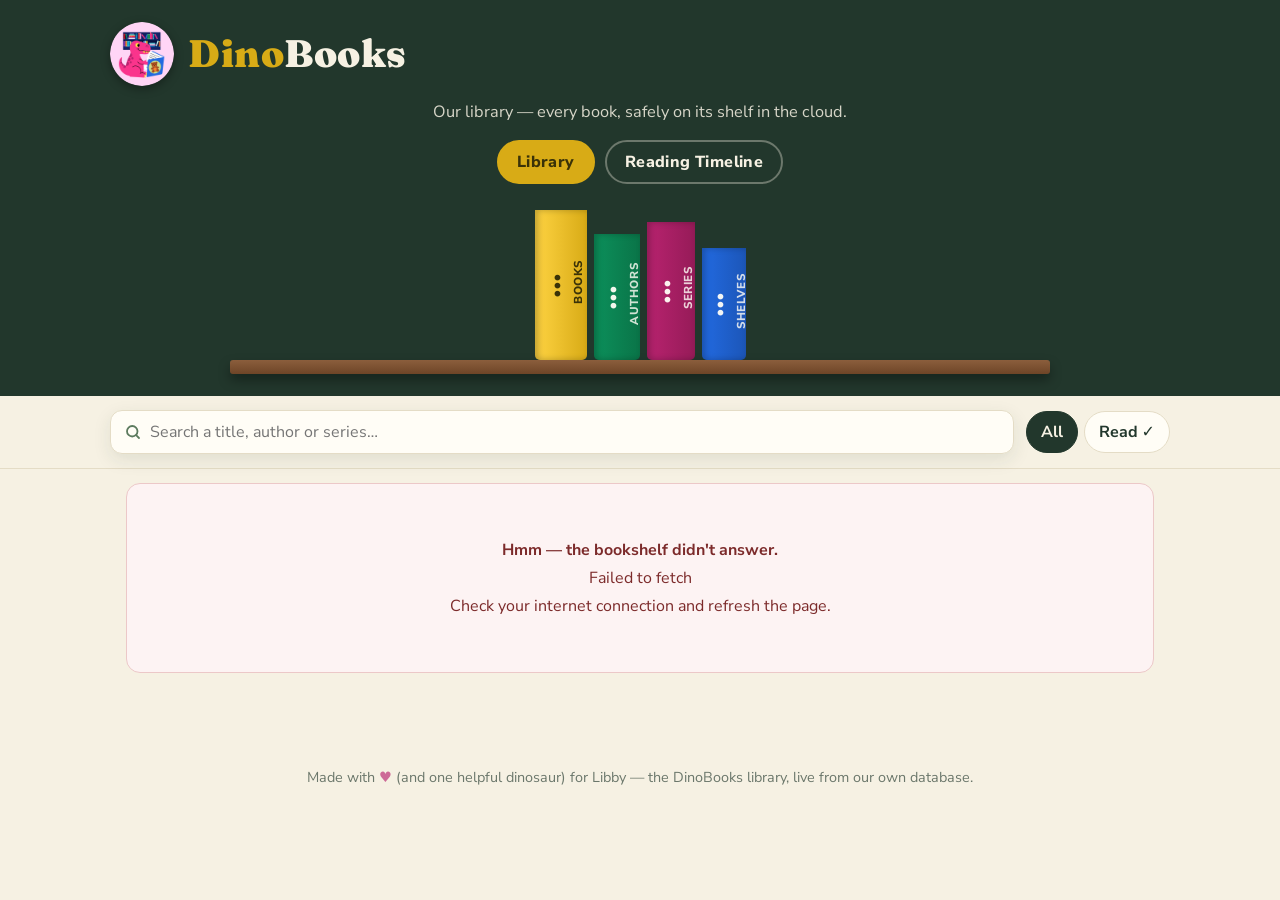
==== index.html @ 0a4b22f3 "Add files via upload First upload of Dino Books Website" ====
<!DOCTYPE html>
<html lang="en">
<head>
<meta charset="UTF-8">
<meta name="viewport" content="width=device-width, initial-scale=1.0">
<title>DinoBooks — Our Library</title>
<link rel="icon" type="image/png" href="assets/favicon.png">
<link rel="preconnect" href="https://fonts.googleapis.com">
<link href="https://fonts.googleapis.com/css2?family=Fraunces:opsz,wght@9..144,500;9..144,700;9..144,900&family=Nunito+Sans:wght@400;600;700;800&display=swap" rel="stylesheet">
<link rel="stylesheet" href="styles.css">
</head>
<body>

<header>
  <div class="brand">
    <img class="logo" alt="DinoBooks logo — a dinosaur reading" src="assets/logo.png">
    <h1><span class="dino">Dino</span>Books</h1>
  </div>
  <p class="tagline">Our library — every book, safely on its shelf in the cloud.</p>
  <nav class="sitenav">
    <a href="index.html" class="active">Library</a>
    <a href="timeline.html">Reading Timeline</a>
  </nav>
  <div class="spineshelf" aria-label="Library statistics">
    <div class="spine s1"><b id="stat-books">…</b><span>books</span></div>
    <div class="spine s2"><b id="stat-authors">…</b><span>authors</span></div>
    <div class="spine s3"><b id="stat-series">…</b><span>series</span></div>
    <div class="spine s4"><b id="stat-shelves">…</b><span>shelves</span></div>
  </div>
  <div class="shelfrail"></div>
  <div class="shelflip"></div>
</header>

<div class="controls">
  <div class="controls-inner">
    <div class="search">
      <svg viewBox="0 0 24 24" fill="none" stroke="currentColor" stroke-width="2.4" stroke-linecap="round"><circle cx="11" cy="11" r="7"/><path d="M20 20l-3.5-3.5"/></svg>
      <input id="q" type="search" placeholder="Search a title, author or series…" aria-label="Search books">
    </div>
    <div class="tabs" id="tabs" role="tablist">
      <button class="tab active" data-shelf="ALL">All</button>
      <button class="tab" data-shelf="READ">Read ✓</button>
    </div>
  </div>
</div>

<div class="count" id="count"></div>
<main class="grid" id="grid"></main>
<div class="empty" id="empty" style="display:none">No books match that — try a different word, or another shelf.</div>

<div class="overlay" id="overlay" role="dialog" aria-modal="true">
  <div class="modal">
    <button class="close" id="close" aria-label="Close">✕</button>
    <div class="modal-body" id="modalBody"></div>
  </div>
</div>

<footer>Made with <span class="heart">♥</span> (and one helpful dinosaur) for Libby — the DinoBooks library, live from our own database.</footer>

<script src="config.js"></script>
<script src="shared.js"></script>
<script>
const grid = document.getElementById('grid'), q = document.getElementById('q'),
      countEl = document.getElementById('count'), emptyEl = document.getElementById('empty'),
      tabsEl = document.getElementById('tabs');
let BOOKS = [], shelf = 'ALL';

function buildShelfTabs() {
  const names = [...new Set(BOOKS.flatMap(b => b.shelves))].sort();
  const readTab = tabsEl.querySelector('[data-shelf="READ"]');
  names.forEach(n => {
    const btn = document.createElement('button');
    btn.className = 'tab'; btn.dataset.shelf = n; btn.textContent = n;
    tabsEl.insertBefore(btn, readTab);
  });
  tabsEl.querySelectorAll('.tab').forEach(t => t.addEventListener('click', () => {
    tabsEl.querySelectorAll('.tab').forEach(x => x.classList.remove('active'));
    t.classList.add('active'); shelf = t.dataset.shelf; render();
  }));
}

function updateStats() {
  document.getElementById('stat-books').textContent = BOOKS.length;
  document.getElementById('stat-authors').textContent = new Set(BOOKS.flatMap(b => b.authors)).size;
  document.getElementById('stat-series').textContent = new Set(BOOKS.flatMap(b => b.series.map(s => s.name))).size;
  document.getElementById('stat-shelves').textContent = new Set(BOOKS.flatMap(b => b.shelves)).size;
}

function render() {
  const term = q.value.trim().toLowerCase();
  let shown = 0; grid.innerHTML = '';
  BOOKS.forEach(b => {
    if (shelf === 'READ' ? !b.isRead : (shelf !== 'ALL' && !b.shelves.includes(shelf))) return;
    if (term && !(b.title.toLowerCase().includes(term) || b.authorLine.toLowerCase().includes(term) || b.seriesLine.toLowerCase().includes(term))) return;
    shown++;
    const card = document.createElement('article');
    card.className = 'book'; card.tabIndex = 0; card.setAttribute('role', 'button');
    card.innerHTML = `${coverHTML(b)}<h3>${esc(b.title)}</h3><div class="auth">${esc(b.authorLine)}</div>${b.seriesLine ? `<div class="ser">${esc(b.seriesLine)}</div>` : ''}`;
    card.addEventListener('click', () => openModal(b));
    card.addEventListener('keydown', e => { if (e.key === 'Enter' || e.key === ' ') { e.preventDefault(); openModal(b); } });
    grid.appendChild(card);
  });
  countEl.textContent = shown === BOOKS.length ? `Showing all ${BOOKS.length} books` : `Showing ${shown} of ${BOOKS.length} books`;
  emptyEl.style.display = shown ? 'none' : 'block';
}

wireModal();
showLoading(grid);
fetchLibrary()
  .then(books => { BOOKS = books; updateStats(); buildShelfTabs(); render(); })
  .catch(err => showError(grid, err));
q.addEventListener('input', render);
</script>
</body>
</html>
---- styles.css ----
/* ============================================================
   DinoBooks — shared theme
   (warm paper, deep spruce, honey-gold, timber shelves)
   ============================================================ */
:root{
  --ink:#22372c;        /* deep spruce */
  --paper:#f6f1e3;      /* warm paper */
  --card:#fffdf6;
  --honey:#d8ab16;      /* honey-gold accent */
  --wood:#8b5e3c;       /* shelf timber */
  --wood-dark:#6e4527;
  --moss:#5c7a5e;
  --rose:#b8236f;
  --line:#e4dcc6;
  --shadow:0 6px 18px rgba(34,55,44,.10);
}
*{box-sizing:border-box;margin:0;padding:0}
html{scroll-behavior:smooth}
body{background:var(--paper);color:var(--ink);font-family:'Nunito Sans',system-ui,sans-serif;line-height:1.5}

/* ---------- header ---------- */
header{background:var(--ink);color:var(--paper);padding:22px 20px 0;overflow:hidden}
.brand{max-width:1060px;margin:0 auto;display:flex;align-items:center;gap:14px}
.brand .logo{height:64px;width:auto;border-radius:50%;filter:drop-shadow(0 3px 5px rgba(0,0,0,.35))}
.brand h1{font-family:'Fraunces',serif;font-weight:900;font-size:clamp(1.7rem,4vw,2.4rem);letter-spacing:.5px}
.brand h1 .dino{color:var(--honey)}
.tagline{max-width:1060px;margin:14px auto 0;text-align:center;opacity:.85;font-size:1.02rem}
@media (max-width:480px){.brand .logo{height:48px}}

/* ---------- site navigation ---------- */
.sitenav{max-width:1060px;margin:16px auto 0;display:flex;justify-content:center;gap:10px}
.sitenav a{color:var(--paper);text-decoration:none;font-weight:800;letter-spacing:.4px;
  padding:8px 18px;border-radius:999px;border:2px solid rgba(246,241,227,.35);transition:all .2s}
.sitenav a:hover{border-color:var(--honey);color:var(--honey)}
.sitenav a.active{background:var(--honey);border-color:var(--honey);color:#3a3208}

/* stats printed on book spines standing on a timber shelf */
.spineshelf{max-width:760px;margin:26px auto 0;display:flex;justify-content:center;align-items:flex-end;gap:7px;padding:0 8px}
.spine{border-radius:5px 5px 0 0;display:flex;flex-direction:column;justify-content:center;align-items:center;
  writing-mode:vertical-rl;transform:rotate(180deg);padding:14px 0;box-shadow:inset -3px 0 6px rgba(0,0,0,.25);
  font-weight:800;letter-spacing:.6px;color:rgba(255,253,246,.95);transition:transform .25s ease}
.spine:hover{transform:rotate(180deg) translateY(-6px)}
.spine b{font-family:'Fraunces',serif;font-size:1.5rem;font-weight:900}
.spine span{font-size:.72rem;text-transform:uppercase;opacity:.85;margin-top:6px}
.s1{height:150px;width:52px;background:linear-gradient(90deg,#d8ab16,#fed342);color:#3a3208}.s1 span{opacity:1}
.s2{height:126px;width:46px;background:linear-gradient(90deg,#0a7448,#0c905b)}
.s3{height:138px;width:48px;background:linear-gradient(90deg,#961b58,#b8236f)}
.s4{height:112px;width:44px;background:linear-gradient(90deg,#1c56b8,#226ae1)}
.shelfrail{height:14px;background:linear-gradient(180deg,var(--wood),var(--wood-dark));border-radius:3px;max-width:820px;margin:0 auto;box-shadow:0 6px 12px rgba(0,0,0,.35)}
.shelflip{height:22px}

/* ---------- controls ---------- */
.controls{position:sticky;top:0;z-index:20;background:color-mix(in srgb,var(--paper) 92%,transparent);backdrop-filter:blur(6px);border-bottom:1px solid var(--line);padding:14px 16px}
.controls-inner{max-width:1060px;margin:0 auto;display:flex;flex-wrap:wrap;gap:12px;align-items:center;justify-content:space-between}
.search{flex:1;min-width:230px;display:flex;align-items:center;gap:8px;background:var(--card);border:1.5px solid var(--line);border-radius:12px;padding:9px 13px;box-shadow:var(--shadow)}
.search svg{width:18px;height:18px;stroke:var(--moss);flex:none}
.search input{border:none;outline:none;background:transparent;font:inherit;width:100%;color:var(--ink)}
.tabs{display:flex;gap:6px;flex-wrap:wrap}
.tab{border:1.5px solid var(--line);background:var(--card);color:var(--ink);font:inherit;font-weight:700;
  padding:8px 14px;border-radius:999px;cursor:pointer;transition:all .18s}
.tab:hover{border-color:var(--honey)}
.tab.active{background:var(--ink);color:var(--paper);border-color:var(--ink)}

.count{max-width:1060px;margin:14px auto 4px;padding:0 16px;font-size:.92rem;opacity:.7}

/* ---------- book grid ---------- */
.grid{max-width:1060px;margin:10px auto 60px;padding:0 16px;display:grid;gap:26px 20px;
  grid-template-columns:repeat(auto-fill,minmax(150px,1fr))}
.book{cursor:pointer;outline-offset:4px}
.book:focus-visible{outline:3px solid var(--honey);border-radius:8px}
.cover{position:relative;aspect-ratio:2/3;border-radius:4px 8px 8px 4px;overflow:hidden;background:var(--card);
  box-shadow:0 5px 14px rgba(34,55,44,.22);transition:transform .22s ease,box-shadow .22s ease}
.book:hover .cover{transform:translateY(-5px) rotate(-.6deg);box-shadow:0 12px 22px rgba(34,55,44,.28)}
.cover img{width:100%;height:100%;object-fit:cover;display:block}
.cover .edge{position:absolute;inset:0 auto 0 0;width:7px;background:linear-gradient(90deg,rgba(0,0,0,.28),transparent)}
.noCover{width:100%;height:100%;display:flex;align-items:center;justify-content:center;text-align:center;
  padding:12px;color:#fffdf6;font-weight:800;font-size:.85rem;line-height:1.3}
.readtick{position:absolute;top:8px;right:-1px;background:var(--honey);color:#3a3208;font-size:.62rem;font-weight:900;
  letter-spacing:.5px;padding:3px 8px 3px 10px;border-radius:6px 0 0 6px;box-shadow:0 2px 5px rgba(0,0,0,.3)}
.book h3{margin-top:10px;font-size:.92rem;line-height:1.25;font-weight:800}
.book .auth{font-size:.8rem;opacity:.75;margin-top:2px}
.book .ser{font-size:.75rem;color:var(--moss);font-weight:700;margin-top:2px}
.empty{max-width:1060px;margin:40px auto;padding:0 16px;text-align:center;opacity:.65;font-size:1.05rem}

/* ---------- modal ---------- */
.overlay{position:fixed;inset:0;background:rgba(24,36,29,.55);backdrop-filter:blur(3px);display:none;z-index:50;
  align-items:center;justify-content:center;padding:18px}
.overlay.open{display:flex}
.modal{background:var(--card);max-width:760px;width:100%;max-height:88vh;overflow:auto;border-radius:16px;
  box-shadow:0 24px 60px rgba(0,0,0,.4);position:relative;padding:26px}
.close{position:sticky;top:0;float:right;border:none;background:var(--paper);width:34px;height:34px;border-radius:50%;
  cursor:pointer;font-size:1rem;font-weight:900;color:var(--ink);box-shadow:var(--shadow)}
.modal-body{display:grid;grid-template-columns:180px 1fr;gap:22px}
.modal-body .cover{max-width:180px}
@media (max-width:560px){.modal-body{grid-template-columns:1fr}.modal-body .cover{max-width:150px;margin:0 auto}}
.modal-info h2{font-family:'Fraunces',serif;font-weight:900;font-size:1.45rem;line-height:1.2}
.modal-info .by{margin-top:4px;opacity:.75;font-weight:700}
.pills{display:flex;flex-wrap:wrap;gap:6px;margin-top:12px}
.pill{font-size:.72rem;font-weight:800;letter-spacing:.4px;padding:4px 11px;border-radius:999px;background:var(--paper);border:1px solid var(--line)}
.shelfpill{background:var(--ink);color:var(--paper);border-color:var(--ink)}
.readpill{background:var(--honey);color:#3a3208;border-color:var(--honey)}
.ratepill{background:#fff7dd;border-color:#e1dcab}
.facts{margin-top:14px;display:grid;gap:5px;font-size:.9rem}
.desc{margin-top:14px;font-size:.9rem;line-height:1.55;opacity:.9}
.anth{margin-top:16px;background:var(--paper);border:1px solid var(--line);border-radius:12px;padding:14px 16px}
.anth h4{font-family:'Fraunces',serif;margin-bottom:8px}
.anth ol{padding-left:20px;display:grid;gap:4px;font-size:.88rem}

/* reading history inside modal */
.history{margin-top:16px;background:var(--paper);border:1px solid var(--line);border-radius:12px;padding:14px 16px}
.history h4{font-family:'Fraunces',serif;margin-bottom:8px}
.history ul{list-style:none;display:grid;gap:8px}
.history .when{font-weight:800;font-size:.86rem}
.history .revnotes{font-size:.86rem;opacity:.85;margin-top:2px;font-style:italic}
.stars{color:var(--honey);letter-spacing:2px;font-size:.95rem;margin-left:8px}

/* ---------- timeline page ---------- */
.tl-wrap{max-width:860px;margin:34px auto 60px;padding:0 16px}
.tl-intro{text-align:center;max-width:640px;margin:0 auto 30px;opacity:.8}
.tl-year{display:flex;align-items:center;gap:14px;margin:34px 0 18px}
.tl-year b{font-family:'Fraunces',serif;font-size:1.5rem;color:var(--wood-dark)}
.tl-year::before,.tl-year::after{content:"";height:3px;flex:1;background:linear-gradient(90deg,var(--wood),var(--wood-dark));border-radius:2px;opacity:.5}
.tl{position:relative;padding-left:34px}
.tl::before{content:"";position:absolute;left:12px;top:6px;bottom:6px;width:6px;border-radius:3px;
  background:linear-gradient(180deg,var(--wood),var(--wood-dark));box-shadow:0 0 0 3px rgba(139,94,60,.15)}
.tl-item{position:relative;display:flex;gap:16px;padding:12px 0 22px;cursor:pointer}
.tl-item::before{content:"";position:absolute;left:-29px;top:24px;width:16px;height:16px;border-radius:50%;
  background:var(--honey);border:3px solid var(--ink);box-shadow:0 0 0 3px var(--paper)}
.tl-item .cover{width:84px;flex:none}
.tl-card{background:var(--card);border:1px solid var(--line);border-radius:12px;box-shadow:var(--shadow);padding:14px 16px;flex:1;transition:transform .2s}
.tl-item:hover .tl-card{transform:translateX(4px)}
.tl-card h3{font-size:1.02rem;font-weight:800;line-height:1.25}
.tl-card .auth{font-size:.82rem;opacity:.75}
.tl-card .when{display:inline-block;margin-top:6px;font-size:.78rem;font-weight:800;background:var(--paper);
  border:1px solid var(--line);border-radius:999px;padding:3px 10px}
.tl-card .revnotes{margin-top:8px;font-size:.86rem;font-style:italic;opacity:.85}

/* undated "read shelf" strip */
.readshelf{margin-top:44px}
.readshelf h2{font-family:'Fraunces',serif;font-weight:900;font-size:1.35rem;text-align:center}
.readshelf p{text-align:center;opacity:.7;margin:6px 0 20px;font-size:.92rem}
.shelfrow{display:grid;grid-template-columns:repeat(auto-fill,minmax(110px,1fr));gap:18px 14px}
.shelfrow .book h3{font-size:.8rem}
.readshelf .shelfrail{margin-top:18px}

/* timeline empty state */
.tl-empty{max-width:560px;margin:20px auto 10px;background:var(--card);border:2px dashed var(--line);border-radius:16px;
  padding:30px 26px;text-align:center}
.tl-empty img{height:90px;border-radius:50%;margin-bottom:12px}
.tl-empty h3{font-family:'Fraunces',serif;font-weight:900;font-size:1.25rem}
.tl-empty p{opacity:.75;margin-top:8px;font-size:.95rem}

/* ---------- loading & error ---------- */
.loading{grid-column:1/-1;text-align:center;padding:60px 0}
.loading .bounce{height:96px;border-radius:50%;animation:bounce 1.1s infinite ease-in-out}
.loading p{margin-top:14px;opacity:.7;font-weight:700}
@keyframes bounce{0%,100%{transform:translateY(0)}50%{transform:translateY(-14px)}}
.loaderr{grid-column:1/-1;text-align:center;padding:50px 20px;background:#fdf3f3;border:1px solid #ecc8c8;border-radius:14px;color:#7c2a2a}
.loaderr p{margin:4px 0}

/* ---------- footer ---------- */
footer{text-align:center;padding:34px 16px 44px;font-size:.9rem;opacity:.65}
footer .heart{color:var(--rose)}
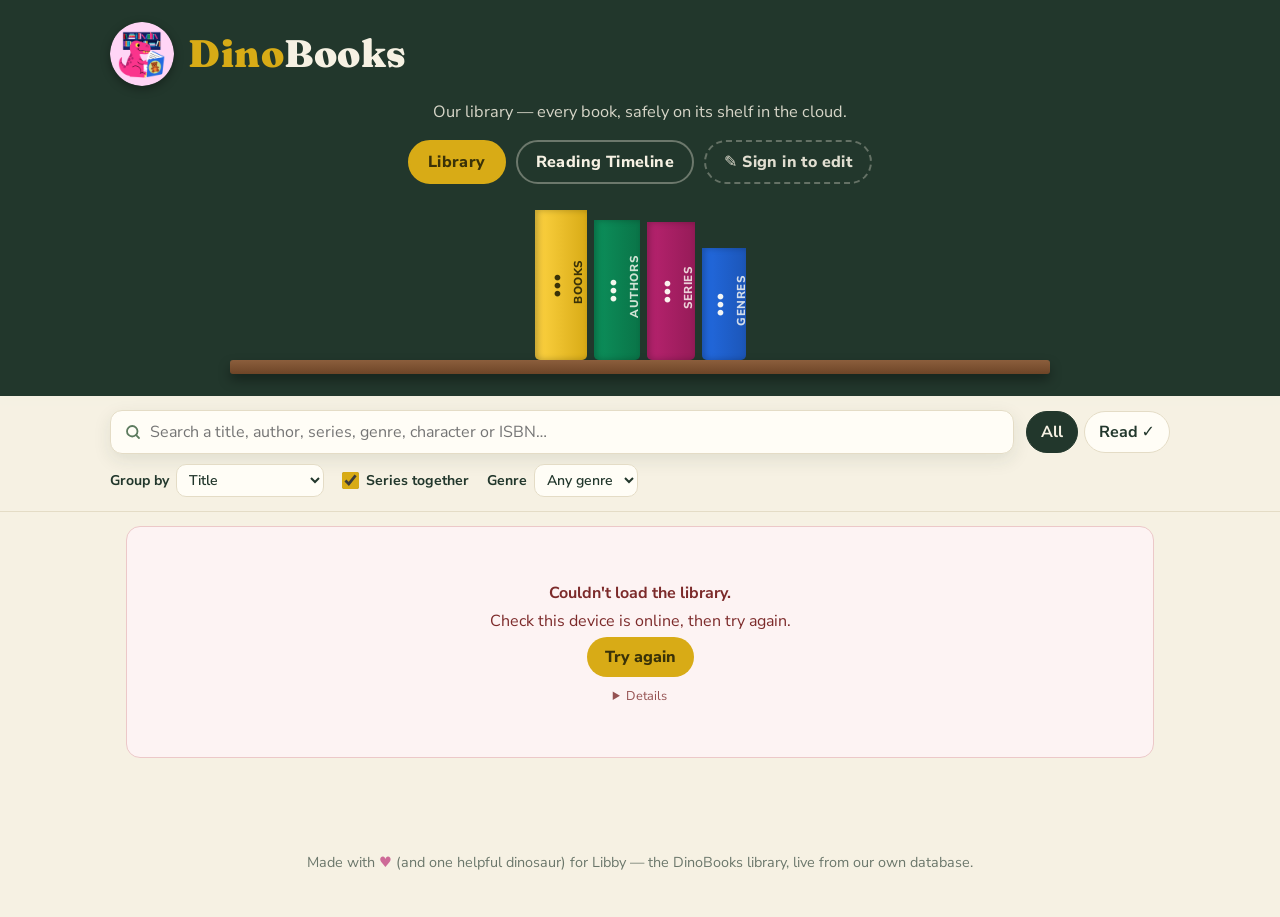
==== commit e4480b01: "Add files via upload" ====
--- a/index.html
+++ b/index.html
@@ -4,8 +4,10 @@
 <meta charset="UTF-8">
 <meta name="viewport" content="width=device-width, initial-scale=1.0">
 <title>DinoBooks — Our Library</title>
+<meta name="description" content="The DinoBooks library — every book on its shelf, live from our own database.">
 <link rel="icon" type="image/png" href="assets/favicon.png">
 <link rel="preconnect" href="https://fonts.googleapis.com">
+<link rel="preconnect" href="https://fonts.gstatic.com" crossorigin>
 <link href="https://fonts.googleapis.com/css2?family=Fraunces:opsz,wght@9..144,500;9..144,700;9..144,900&family=Nunito+Sans:wght@400;600;700;800&display=swap" rel="stylesheet">
 <link rel="stylesheet" href="styles.css">
 </head>
@@ -20,12 +22,13 @@
   <nav class="sitenav">
     <a href="index.html" class="active">Library</a>
     <a href="timeline.html">Reading Timeline</a>
+    <a href="app/" class="editlink" title="Opens the DinoBooks app in your browser. Signing in is needed to change anything.">✎ Sign in to edit</a>
   </nav>
   <div class="spineshelf" aria-label="Library statistics">
     <div class="spine s1"><b id="stat-books">…</b><span>books</span></div>
     <div class="spine s2"><b id="stat-authors">…</b><span>authors</span></div>
     <div class="spine s3"><b id="stat-series">…</b><span>series</span></div>
-    <div class="spine s4"><b id="stat-shelves">…</b><span>shelves</span></div>
+    <div class="spine s4"><b id="stat-genres">…</b><span>genres</span></div>
   </div>
   <div class="shelfrail"></div>
   <div class="shelflip"></div>
@@ -34,21 +37,38 @@
 <div class="controls">
   <div class="controls-inner">
     <div class="search">
-      <svg viewBox="0 0 24 24" fill="none" stroke="currentColor" stroke-width="2.4" stroke-linecap="round"><circle cx="11" cy="11" r="7"/><path d="M20 20l-3.5-3.5"/></svg>
-      <input id="q" type="search" placeholder="Search a title, author or series…" aria-label="Search books">
+      <svg viewBox="0 0 24 24" fill="none" stroke="currentColor" stroke-width="2.4" stroke-linecap="round" aria-hidden="true"><circle cx="11" cy="11" r="7"/><path d="M20 20l-3.5-3.5"/></svg>
+      <input id="q" type="search" placeholder="Search a title, author, series, genre, character or ISBN…" aria-label="Search books">
     </div>
-    <div class="tabs" id="tabs" role="tablist">
-      <button class="tab active" data-shelf="ALL">All</button>
-      <button class="tab" data-shelf="READ">Read ✓</button>
+    <div class="tabs" id="tabs" role="group" aria-label="Shelf">
+      <button class="tab active" data-shelf="ALL" aria-pressed="true">All</button>
+      <button class="tab" data-shelf="READ" aria-pressed="false">Read ✓</button>
     </div>
   </div>
+  <div class="controls-inner tools">
+    <label class="tool">Group by
+      <select id="grouping">
+        <option value="title">Title</option>
+        <option value="author">Author</option>
+        <option value="shelf">Shelf</option>
+        <option value="audience">Audience</option>
+        <option value="audienceShelf">Audience + Shelf</option>
+      </select>
+    </label>
+    <label class="tool check"><input type="checkbox" id="seriesToggle"> Series together</label>
+    <label class="tool">Genre
+      <select id="genreSel"><option value="">Any genre</option></select>
+    </label>
+    <button type="button" class="tool btnlink" id="collapseAll" hidden>Collapse all</button>
+  </div>
 </div>
 
-<div class="count" id="count"></div>
-<main class="grid" id="grid"></main>
+<div class="count" id="count" aria-live="polite"></div>
+<div class="genrenote" id="genreNote" hidden></div>
+<main class="library" id="library"></main>
 <div class="empty" id="empty" style="display:none">No books match that — try a different word, or another shelf.</div>
 
-<div class="overlay" id="overlay" role="dialog" aria-modal="true">
+<div class="overlay" id="overlay" role="dialog" aria-modal="true" aria-labelledby="modalTitle">
   <div class="modal">
     <button class="close" id="close" aria-label="Close">✕</button>
     <div class="modal-body" id="modalBody"></div>
@@ -60,56 +80,237 @@
 <script src="config.js"></script>
 <script src="shared.js"></script>
 <script>
-const grid = document.getElementById('grid'), q = document.getElementById('q'),
+const lib = document.getElementById('library'), q = document.getElementById('q'),
       countEl = document.getElementById('count'), emptyEl = document.getElementById('empty'),
-      tabsEl = document.getElementById('tabs');
-let BOOKS = [], shelf = 'ALL';
-
+      tabsEl = document.getElementById('tabs'), groupSel = document.getElementById('grouping'),
+      seriesToggle = document.getElementById('seriesToggle'), genreSel = document.getElementById('genreSel'),
+      collapseBtn = document.getElementById('collapseAll'), genreNote = document.getElementById('genreNote');
+
+const NO_SHELF = 'Unshelved', NO_AUDIENCE = 'Audience not set', NO_SERIES = 'No Series';
+
+let BOOKS = [], GENRES = new Map(), shelf = 'ALL', genre = '';
+let grouping = prefs.get('grouping', 'title');
+let breakOutSeries = prefs.get('series', 'on') === 'on';
+const collapsed = new Set();
+if (![...groupSel.options].some(o => o.value === grouping)) grouping = 'title';
+groupSel.value = grouping;
+seriesToggle.checked = breakOutSeries;
+
+/* ---------- filters ---------- */
 function buildShelfTabs() {
-  const names = [...new Set(BOOKS.flatMap(b => b.shelves))].sort();
+  const names = [...new Set(BOOKS.map(b => b.shelf).filter(Boolean))].sort();
   const readTab = tabsEl.querySelector('[data-shelf="READ"]');
   names.forEach(n => {
     const btn = document.createElement('button');
-    btn.className = 'tab'; btn.dataset.shelf = n; btn.textContent = n;
+    btn.className = 'tab'; btn.dataset.shelf = n; btn.textContent = n; btn.setAttribute('aria-pressed', 'false');
     tabsEl.insertBefore(btn, readTab);
   });
   tabsEl.querySelectorAll('.tab').forEach(t => t.addEventListener('click', () => {
-    tabsEl.querySelectorAll('.tab').forEach(x => x.classList.remove('active'));
-    t.classList.add('active'); shelf = t.dataset.shelf; render();
+    tabsEl.querySelectorAll('.tab').forEach(x => { x.classList.remove('active'); x.setAttribute('aria-pressed', 'false'); });
+    t.classList.add('active'); t.setAttribute('aria-pressed', 'true');
+    shelf = t.dataset.shelf; render();
   }));
+}
+
+function buildGenreSelect() {
+  GENRES = new Map();
+  BOOKS.forEach(b => b.genres.forEach(g => {
+    const e = GENRES.get(g.tag) || { ...g, count: 0 };
+    e.count++; GENRES.set(g.tag, e);
+  }));
+  [...GENRES.values()].sort((a, b) => a.tag.localeCompare(b.tag)).forEach(g => {
+    const o = document.createElement('option');
+    o.value = g.tag; o.textContent = `${g.tag} (${g.count})`;
+    genreSel.appendChild(o);
+  });
+}
+
+/* Called from a genre pill in the book's detail. */
+window.filterByGenre = function (tag) {
+  genre = GENRES.has(tag) ? tag : '';
+  genreSel.value = genre;
+  render();
+  lib.scrollIntoView({ behavior: 'smooth', block: 'start' });
+};
+
+function showGenreNote() {
+  if (!genre) { genreNote.hidden = true; return; }
+  const g = GENRES.get(genre);
+  genreNote.innerHTML = `<span><b>${esc(genre)}</b>${g && g.definition ? ` — ${esc(g.definition)}` : ''}</span>
+    <button type="button" class="chipx" aria-label="Clear the genre filter">✕ Clear</button>`;
+  genreNote.querySelector('.chipx').addEventListener('click', () => { genre = ''; genreSel.value = ''; render(); });
+  genreNote.hidden = false;
+}
+
+function matches(b, term) {
+  if (shelf === 'READ' ? !b.isRead : (shelf !== 'ALL' && b.shelf !== shelf)) return false;
+  if (genre && !b.genres.some(g => g.tag === genre)) return false;
+  if (!term) return true;
+  const digits = term.replace(/[^0-9x]/gi, '');
+  return b.title.toLowerCase().includes(term)
+      || b.authorLine.toLowerCase().includes(term)
+      || b.seriesLine.toLowerCase().includes(term)
+      || b.genres.some(g => g.tag.toLowerCase().includes(term))
+      || b.characters.some(c => c.toLowerCase().includes(term))
+      || (digits.length >= 4 && b.isbn && b.isbn.toLowerCase().replace(/[^0-9x]/g, '').includes(digits));
+}
+
+/* ---------- grouping (the app's rules) ---------- */
+const audienceRank = a => { const i = AUDIENCES.indexOf(a); return i === -1 ? AUDIENCES.length : i; };
+const shelfCompare = (a, b) => a === NO_SHELF ? (b === NO_SHELF ? 0 : 1) : b === NO_SHELF ? -1 : a.localeCompare(b);
+
+function groupBooks(list) {
+  const bucket = keyOf => {
+    const m = new Map();
+    list.forEach(b => { const k = keyOf(b); if (!m.has(k)) m.set(k, []); m.get(k).push(b); });
+    return m;
+  };
+  switch (grouping) {
+    case 'author':
+      return [{ label: null, books: list.slice().sort((a, b) =>
+        (a.authorSort || '￿').localeCompare(b.authorSort || '￿')) }];
+    case 'shelf': {
+      const m = bucket(b => b.shelf || NO_SHELF);
+      return [...m.keys()].sort(shelfCompare).map(k => ({ label: k, books: m.get(k) }));
+    }
+    case 'audience': {
+      const m = bucket(b => b.audience || NO_AUDIENCE);
+      return [...m.keys()].sort((a, b) => audienceRank(a) - audienceRank(b)).map(k => ({ label: k, books: m.get(k) }));
+    }
+    case 'audienceShelf': {
+      const m = bucket(b => `${b.audience || NO_AUDIENCE}|${b.shelf || NO_SHELF}`);
+      return [...m.keys()].sort((x, y) => {
+        const [ax, sx] = x.split('|'), [ay, sy] = y.split('|');
+        return (audienceRank(ax) - audienceRank(ay)) || shelfCompare(sx, sy);
+      }).map(k => {
+        const [a, s] = k.split('|');
+        const label = [a !== NO_AUDIENCE ? a : '', s !== NO_SHELF ? s : ''].filter(Boolean).join(' ') || 'Unsorted';
+        return { label, books: m.get(k) };
+      });
+    }
+    default:
+      return [{ label: null, books: list }];
+  }
+}
+
+/* One section split into its series, standalone books last. A section with
+   no series at all gets no band — "No Series" over everything is noise. */
+function seriesRuns(books) {
+  if (!breakOutSeries) return [{ label: null, books }];
+  const m = new Map();
+  books.forEach(b => {
+    const k = b.series[0] ? b.series[0].name : NO_SERIES;
+    if (!m.has(k)) m.set(k, []); m.get(k).push(b);
+  });
+  if (m.size === 1 && m.has(NO_SERIES)) return [{ label: null, books }];
+  return [...m.keys()]
+    .sort((a, b) => a === NO_SERIES ? (b === NO_SERIES ? 0 : 1) : b === NO_SERIES ? -1 : a.localeCompare(b))
+    .map(k => ({
+      label: k,
+      books: k === NO_SERIES ? m.get(k)
+        : m.get(k).slice().sort((x, y) => seriesNumberCompare(x.series[0].number, y.series[0].number) || x.title.localeCompare(y.title))
+    }));
+}
+
+/* ---------- drawing ---------- */
+function cardFor(b) {
+  const card = document.createElement('article');
+  card.className = 'book'; card.tabIndex = 0; card.setAttribute('role', 'button');
+  card.setAttribute('aria-label', `${b.title}${b.authorLine ? ', by ' + b.authorLine : ''}`);
+  card.innerHTML = `${coverHTML(b)}<h3>${esc(b.title)}</h3><div class="auth">${esc(b.authorLine)}</div>${b.seriesLine ? `<div class="ser">${esc(b.seriesLine)}</div>` : ''}`;
+  activate(card, () => openModal(b));
+  return card;
+}
+
+function gridOf(books) {
+  const grid = document.createElement('div');
+  grid.className = 'grid';
+  books.forEach(b => grid.appendChild(cardFor(b)));
+  return grid;
+}
+
+function render() {
+  const term = q.value.trim().toLowerCase();
+  const list = BOOKS.filter(b => matches(b, term));
+  const searching = term.length > 0;
+  const groups = groupBooks(list);
+  lib.innerHTML = '';
+
+  groups.forEach(group => {
+    const section = document.createElement('section');
+    section.className = 'libsection';
+    const shut = group.label && !searching && collapsed.has(group.label);
+    if (group.label) {
+      const head = document.createElement('button');
+      head.type = 'button';
+      head.className = 'sectionhead';
+      head.setAttribute('aria-expanded', String(!shut));
+      head.innerHTML = woodShelfHTML(group.label,
+        `<span class="shelfcount">${group.books.length}</span><span class="chev" aria-hidden="true">${shut ? '▸' : '▾'}</span>`);
+      head.addEventListener('click', () => {
+        if (!collapsed.delete(group.label)) collapsed.add(group.label);
+        render();
+      });
+      section.appendChild(head);
+    }
+    if (!shut) {
+      seriesRuns(group.books).forEach(run => {
+        if (run.label) {
+          const band = document.createElement('div');
+          band.className = 'seriesband' + (run.label === NO_SERIES ? ' standalone' : '');
+          band.innerHTML = `<span>${esc(run.label)}</span><i>${run.books.length}</i>`;
+          section.appendChild(band);
+        }
+        section.appendChild(gridOf(run.books));
+      });
+    }
+    lib.appendChild(section);
+  });
+
+  const hasSections = groups.some(g => g.label);
+  collapseBtn.hidden = !hasSections || searching;
+  collapseBtn.textContent = collapsed.size ? 'Open all' : 'Collapse all';
+  countEl.textContent = list.length === BOOKS.length
+    ? `Showing all ${BOOKS.length} books`
+    : `Showing ${list.length} of ${BOOKS.length} books`;
+  emptyEl.style.display = list.length ? 'none' : 'block';
+  showGenreNote();
 }
 
 function updateStats() {
   document.getElementById('stat-books').textContent = BOOKS.length;
   document.getElementById('stat-authors').textContent = new Set(BOOKS.flatMap(b => b.authors)).size;
   document.getElementById('stat-series').textContent = new Set(BOOKS.flatMap(b => b.series.map(s => s.name))).size;
-  document.getElementById('stat-shelves').textContent = new Set(BOOKS.flatMap(b => b.shelves)).size;
-}
-
-function render() {
-  const term = q.value.trim().toLowerCase();
-  let shown = 0; grid.innerHTML = '';
-  BOOKS.forEach(b => {
-    if (shelf === 'READ' ? !b.isRead : (shelf !== 'ALL' && !b.shelves.includes(shelf))) return;
-    if (term && !(b.title.toLowerCase().includes(term) || b.authorLine.toLowerCase().includes(term) || b.seriesLine.toLowerCase().includes(term))) return;
-    shown++;
-    const card = document.createElement('article');
-    card.className = 'book'; card.tabIndex = 0; card.setAttribute('role', 'button');
-    card.innerHTML = `${coverHTML(b)}<h3>${esc(b.title)}</h3><div class="auth">${esc(b.authorLine)}</div>${b.seriesLine ? `<div class="ser">${esc(b.seriesLine)}</div>` : ''}`;
-    card.addEventListener('click', () => openModal(b));
-    card.addEventListener('keydown', e => { if (e.key === 'Enter' || e.key === ' ') { e.preventDefault(); openModal(b); } });
-    grid.appendChild(card);
-  });
-  countEl.textContent = shown === BOOKS.length ? `Showing all ${BOOKS.length} books` : `Showing ${shown} of ${BOOKS.length} books`;
-  emptyEl.style.display = shown ? 'none' : 'block';
-}
-
+  document.getElementById('stat-genres').textContent = GENRES.size;
+}
+
+/* ---------- wiring ---------- */
+groupSel.addEventListener('change', () => { grouping = groupSel.value; prefs.set('grouping', grouping); collapsed.clear(); render(); });
+seriesToggle.addEventListener('change', () => { breakOutSeries = seriesToggle.checked; prefs.set('series', breakOutSeries ? 'on' : 'off'); render(); });
+genreSel.addEventListener('change', () => { genre = genreSel.value; render(); });
+collapseBtn.addEventListener('click', () => {
+  if (collapsed.size) collapsed.clear();
+  else groupBooks(BOOKS).forEach(g => g.label && collapsed.add(g.label));
+  render();
+});
+let typing;
+q.addEventListener('input', () => { clearTimeout(typing); typing = setTimeout(render, 120); });
+
+function load() {
+  showLoading(lib);
+  fetchLibrary()
+    .then(books => {
+      BOOKS = books;
+      buildGenreSelect(); updateStats(); buildShelfTabs();
+      // A genre link from the Timeline page arrives as #genre=Tag.
+      const h = decodeURIComponent((location.hash.match(/genre=([^&]+)/) || [])[1] || '');
+      if (h && GENRES.has(h)) { genre = h; genreSel.value = h; }
+      render();
+    })
+    .catch(err => showError(lib, err, load));
+}
 wireModal();
-showLoading(grid);
-fetchLibrary()
-  .then(books => { BOOKS = books; updateStats(); buildShelfTabs(); render(); })
-  .catch(err => showError(grid, err));
-q.addEventListener('input', render);
+load();
 </script>
 </body>
 </html>
--- a/styles.css
+++ b/styles.css
@@ -17,6 +17,9 @@
 *{box-sizing:border-box;margin:0;padding:0}
 html{scroll-behavior:smooth}
 body{background:var(--paper);color:var(--ink);font-family:'Nunito Sans',system-ui,sans-serif;line-height:1.5}
+body.noscroll{overflow:hidden}
+[hidden]{display:none!important}
+button{font:inherit;color:inherit}
 
 /* ---------- header ---------- */
 header{background:var(--ink);color:var(--paper);padding:22px 20px 0;overflow:hidden}
@@ -28,22 +31,24 @@
 @media (max-width:480px){.brand .logo{height:48px}}
 
 /* ---------- site navigation ---------- */
-.sitenav{max-width:1060px;margin:16px auto 0;display:flex;justify-content:center;gap:10px}
+.sitenav{max-width:1060px;margin:16px auto 0;display:flex;flex-wrap:wrap;justify-content:center;gap:10px}
 .sitenav a{color:var(--paper);text-decoration:none;font-weight:800;letter-spacing:.4px;
   padding:8px 18px;border-radius:999px;border:2px solid rgba(246,241,227,.35);transition:all .2s}
 .sitenav a:hover{border-color:var(--honey);color:var(--honey)}
 .sitenav a.active{background:var(--honey);border-color:var(--honey);color:#3a3208}
+.sitenav a.editlink{border-style:dashed;opacity:.9}
+.sitenav a.editlink:hover{opacity:1}
 
 /* stats printed on book spines standing on a timber shelf */
 .spineshelf{max-width:760px;margin:26px auto 0;display:flex;justify-content:center;align-items:flex-end;gap:7px;padding:0 8px}
 .spine{border-radius:5px 5px 0 0;display:flex;flex-direction:column;justify-content:center;align-items:center;
-  writing-mode:vertical-rl;transform:rotate(180deg);padding:14px 0;box-shadow:inset -3px 0 6px rgba(0,0,0,.25);
+  writing-mode:vertical-rl;transform:rotate(180deg);padding:8px 0;box-shadow:inset -3px 0 6px rgba(0,0,0,.25);
   font-weight:800;letter-spacing:.6px;color:rgba(255,253,246,.95);transition:transform .25s ease}
 .spine:hover{transform:rotate(180deg) translateY(-6px)}
 .spine b{font-family:'Fraunces',serif;font-size:1.5rem;font-weight:900}
-.spine span{font-size:.72rem;text-transform:uppercase;opacity:.85;margin-top:6px}
+.spine span{font-size:.72rem;text-transform:uppercase;opacity:.85;margin-top:6px;white-space:nowrap}
 .s1{height:150px;width:52px;background:linear-gradient(90deg,#d8ab16,#fed342);color:#3a3208}.s1 span{opacity:1}
-.s2{height:126px;width:46px;background:linear-gradient(90deg,#0a7448,#0c905b)}
+.s2{height:140px;width:46px;background:linear-gradient(90deg,#0a7448,#0c905b)}
 .s3{height:138px;width:48px;background:linear-gradient(90deg,#961b58,#b8236f)}
 .s4{height:112px;width:44px;background:linear-gradient(90deg,#1c56b8,#226ae1)}
 .shelfrail{height:14px;background:linear-gradient(180deg,var(--wood),var(--wood-dark));border-radius:3px;max-width:820px;margin:0 auto;box-shadow:0 6px 12px rgba(0,0,0,.35)}
@@ -90,17 +95,26 @@
   box-shadow:0 24px 60px rgba(0,0,0,.4);position:relative;padding:26px}
 .close{position:sticky;top:0;float:right;border:none;background:var(--paper);width:34px;height:34px;border-radius:50%;
   cursor:pointer;font-size:1rem;font-weight:900;color:var(--ink);box-shadow:var(--shadow)}
-.modal-body{display:grid;grid-template-columns:180px 1fr;gap:22px}
-.modal-body .cover{max-width:180px}
-@media (max-width:560px){.modal-body{grid-template-columns:1fr}.modal-body .cover{max-width:150px;margin:0 auto}}
+.modal-body{display:grid;grid-template-columns:200px 1fr;gap:24px}
+.modal-body.single{display:block}
+.modal-cover .cover{max-width:200px;border-radius:4px 8px 0 0}
+.modal-cover .woodshelf{margin:0 -6px}
+@media (max-width:600px){.modal{padding:20px 16px}.modal-body{grid-template-columns:1fr}.modal-cover{max-width:230px;width:100%;margin:0 auto}.modal-cover .cover{max-width:160px;margin:0 auto}}
 .modal-info h2{font-family:'Fraunces',serif;font-weight:900;font-size:1.45rem;line-height:1.2}
 .modal-info .by{margin-top:4px;opacity:.75;font-weight:700}
 .pills{display:flex;flex-wrap:wrap;gap:6px;margin-top:12px}
 .pill{font-size:.72rem;font-weight:800;letter-spacing:.4px;padding:4px 11px;border-radius:999px;background:var(--paper);border:1px solid var(--line)}
+button.genrepill{cursor:pointer;text-decoration:underline dotted rgba(34,55,44,.45);text-underline-offset:3px;transition:all .15s}
+button.genrepill:hover{border-color:var(--honey)}
+button.genrepill.on{background:var(--ink);color:var(--paper);border-color:var(--ink);text-decoration:none}
 .shelfpill{background:var(--ink);color:var(--paper);border-color:var(--ink)}
 .readpill{background:var(--honey);color:#3a3208;border-color:var(--honey)}
 .ratepill{background:#fff7dd;border-color:#e1dcab}
-.facts{margin-top:14px;display:grid;gap:5px;font-size:.9rem}
+.facts{margin-top:14px;display:grid;gap:6px;font-size:.9rem}
+.fact{display:grid;grid-template-columns:150px 1fr;gap:10px}
+.fact b{opacity:.7;font-weight:700}
+.fact a{color:var(--moss);font-weight:700;margin-left:6px}
+@media (max-width:420px){.fact{grid-template-columns:1fr;gap:0}}
 .desc{margin-top:14px;font-size:.9rem;line-height:1.55;opacity:.9}
 .anth{margin-top:16px;background:var(--paper);border:1px solid var(--line);border-radius:12px;padding:14px 16px}
 .anth h4{font-family:'Fraunces',serif;margin-bottom:8px}
@@ -123,12 +137,15 @@
 .tl{position:relative;padding-left:34px}
 .tl::before{content:"";position:absolute;left:12px;top:6px;bottom:6px;width:6px;border-radius:3px;
   background:linear-gradient(180deg,var(--wood),var(--wood-dark));box-shadow:0 0 0 3px rgba(139,94,60,.15)}
-.tl-item{position:relative;display:flex;gap:16px;padding:12px 0 22px;cursor:pointer}
+.tl-item{position:relative;display:flex;gap:16px;padding:12px 0 22px}
+.tl-cover,.tl-card{cursor:pointer;outline-offset:4px}
+.tl-cover:focus-visible,.tl-card:focus-visible{outline:3px solid var(--honey);border-radius:10px}
+.tl-cover:hover .cover{transform:translateY(-4px) rotate(-.6deg);box-shadow:0 12px 22px rgba(34,55,44,.28)}
 .tl-item::before{content:"";position:absolute;left:-29px;top:24px;width:16px;height:16px;border-radius:50%;
   background:var(--honey);border:3px solid var(--ink);box-shadow:0 0 0 3px var(--paper)}
-.tl-item .cover{width:84px;flex:none}
+.tl-cover{width:84px;flex:none}
 .tl-card{background:var(--card);border:1px solid var(--line);border-radius:12px;box-shadow:var(--shadow);padding:14px 16px;flex:1;transition:transform .2s}
-.tl-item:hover .tl-card{transform:translateX(4px)}
+.tl-card:hover{transform:translateX(4px)}
 .tl-card h3{font-size:1.02rem;font-weight:800;line-height:1.25}
 .tl-card .auth{font-size:.82rem;opacity:.75}
 .tl-card .when{display:inline-block;margin-top:6px;font-size:.78rem;font-weight:800;background:var(--paper);
@@ -161,3 +178,83 @@
 /* ---------- footer ---------- */
 footer{text-align:center;padding:34px 16px 44px;font-size:.9rem;opacity:.65}
 footer .heart{color:var(--rose)}
+
+/* ============================================================
+   Added in the September 2026 refresh
+   ============================================================ */
+
+/* ---------- second control row ---------- */
+.controls-inner.tools{margin-top:10px;justify-content:flex-start;gap:10px 18px;font-size:.88rem}
+.tool{display:flex;align-items:center;gap:7px;font-weight:700}
+.tool select{font:inherit;font-weight:600;color:var(--ink);background:var(--card);border:1.5px solid var(--line);
+  border-radius:10px;padding:5px 8px;max-width:210px}
+.tool select:focus-visible,.tool input:focus-visible,.btnlink:focus-visible,.tab:focus-visible{outline:3px solid var(--honey);outline-offset:2px}
+.tool.check input{width:17px;height:17px;accent-color:var(--honey)}
+.btnlink{background:none;border:none;cursor:pointer;color:var(--moss);text-decoration:underline;padding:4px 2px}
+/* On a phone the controls are too tall to follow you down the page. */
+@media (max-width:700px){.controls{position:static;padding:10px 12px}.controls-inner.tools{gap:8px 14px}}
+
+.genrenote{max-width:1028px;margin:6px auto 0;padding:10px 14px;background:var(--card);border:1px solid var(--line);
+  border-left:5px solid var(--honey);border-radius:10px;display:flex;gap:12px;align-items:center;justify-content:space-between;font-size:.9rem}
+@media (max-width:1060px){.genrenote{margin:6px 16px 0}}
+.chipx{flex:none;border:1.5px solid var(--line);background:var(--paper);border-radius:999px;padding:4px 12px;font-weight:800;cursor:pointer}
+.chipx:hover{border-color:var(--honey)}
+
+/* ---------- library sections ---------- */
+.library{max-width:1060px;margin:10px auto 60px;padding:0 16px}
+.library .grid{max-width:none;margin:10px 0 30px;padding:0}
+.libsection+.libsection{margin-top:10px}
+.sectionhead{display:block;width:100%;border:none;background:none;padding:0;margin:18px 0 6px;cursor:pointer;text-align:left}
+.sectionhead:focus-visible{outline:3px solid var(--honey);outline-offset:3px;border-radius:4px}
+.shelfcount{position:absolute;right:44px;top:50%;transform:translateY(-50%);font-weight:800;font-size:.75rem;
+  background:rgba(46,27,14,.28);color:#f3dcc0;padding:2px 9px;border-radius:999px}
+.chev{position:absolute;right:16px;top:50%;transform:translateY(-50%);color:#f3dcc0;font-size:.9rem}
+
+.seriesband{display:flex;align-items:center;gap:10px;margin:18px 0 0;color:var(--moss);font-weight:800;font-size:.9rem}
+.seriesband::after{content:"";flex:1;height:2px;background:linear-gradient(90deg,rgba(92,122,94,.45),transparent)}
+.seriesband i{font-style:normal;font-size:.72rem;background:rgba(92,122,94,.14);border-radius:999px;padding:1px 8px}
+.seriesband.standalone{color:rgba(34,55,44,.55)}
+
+/* ---------- the app's WoodShelf: a plank with the label cut in ---------- */
+.woodshelf{position:relative}
+.woodshelf .plank{position:relative;padding:7px 70px;text-align:center;border-radius:3px 3px 0 0;
+  background:
+    repeating-linear-gradient(178deg,transparent 0 9px,rgba(60,35,18,.08) 9px 10px,transparent 10px 17px,rgba(255,225,190,.06) 17px 18px),
+    linear-gradient(180deg,#9e6e48,var(--wood) 55%,#7a4e30)}
+.modal-cover .woodshelf .plank{padding:6px 10px}
+.woodshelf .plank-edge{height:7px;background:linear-gradient(180deg,var(--wood-dark),#4a2e19);border-radius:0 0 3px 3px;
+  box-shadow:0 7px 12px rgba(0,0,0,.28)}
+.engraved{font-family:'Fraunces',serif;font-weight:700;text-transform:uppercase;letter-spacing:3px;font-size:1rem;
+  color:#5a3a20;text-shadow:0 -1.2px 1.5px rgba(46,27,14,.7),0 1.4px 1.2px rgba(206,158,108,.6)}
+.modal-cover .engraved{font-size:.78rem;letter-spacing:1.6px}
+@media (max-width:480px){.sectionhead .plank{padding:7px 64px 7px 14px;text-align:left}.sectionhead .engraved{letter-spacing:1.5px;font-size:.85rem}}
+
+/* ---------- book detail additions ---------- */
+.readbanner{display:inline-flex;align-items:center;gap:4px;background:var(--honey);color:#3a3208;font-weight:900;
+  font-size:.78rem;letter-spacing:.6px;padding:4px 12px;border-radius:999px;margin-bottom:10px}
+.readbanner .stars{color:#3a3208;margin-left:4px}
+.serline{font-style:italic;color:var(--moss);font-weight:700;margin-top:2px}
+.genres{margin-top:14px}
+.genres .pills{margin-top:0}
+.gdef{margin-top:10px;background:var(--paper);border:1px solid var(--line);border-left:4px solid var(--honey);
+  border-radius:10px;padding:10px 12px;font-size:.87rem;line-height:1.5}
+.gdef .gtype{font-size:.72rem;opacity:.6;font-weight:800;text-transform:uppercase;letter-spacing:.5px;margin-left:4px}
+.linkish{display:inline-block;margin-top:6px;border:none;background:none;padding:0;cursor:pointer;color:var(--moss);
+  font-weight:800;text-decoration:underline;font-size:.85rem}
+.desc p{margin:0 0 .7em}
+.bookid{margin-top:18px;font-size:.72rem;opacity:.45}
+
+/* ---------- a book's reading history (from the Timeline) ---------- */
+.hist-head{display:flex;gap:16px;align-items:center;margin-right:40px}
+.hist-cover{width:90px;flex:none}
+.titlelink{display:block;border:none;background:none;padding:0 0 3px;cursor:pointer;text-align:left;
+  font-family:'Fraunces',serif;font-weight:900;font-size:1.35rem;line-height:1.2;
+  border-bottom:2px solid rgba(34,55,44,.18);width:100%}
+.titlelink:hover{border-bottom-color:var(--honey)}
+.titlelink::after{content:" ›";color:var(--honey)}
+.history li.this-read{background:#fff7dd;border-radius:8px;margin:0 -8px;padding:6px 8px;box-shadow:inset 3px 0 0 var(--honey)}
+
+/* ---------- buttons, errors ---------- */
+.btn{border:none;background:var(--honey);color:#3a3208;font-weight:800;padding:8px 18px;border-radius:999px;cursor:pointer}
+.loaderr details{margin-top:10px;font-size:.8rem;opacity:.8}
+.loaderr code{display:block;margin-top:6px;word-break:break-all}
